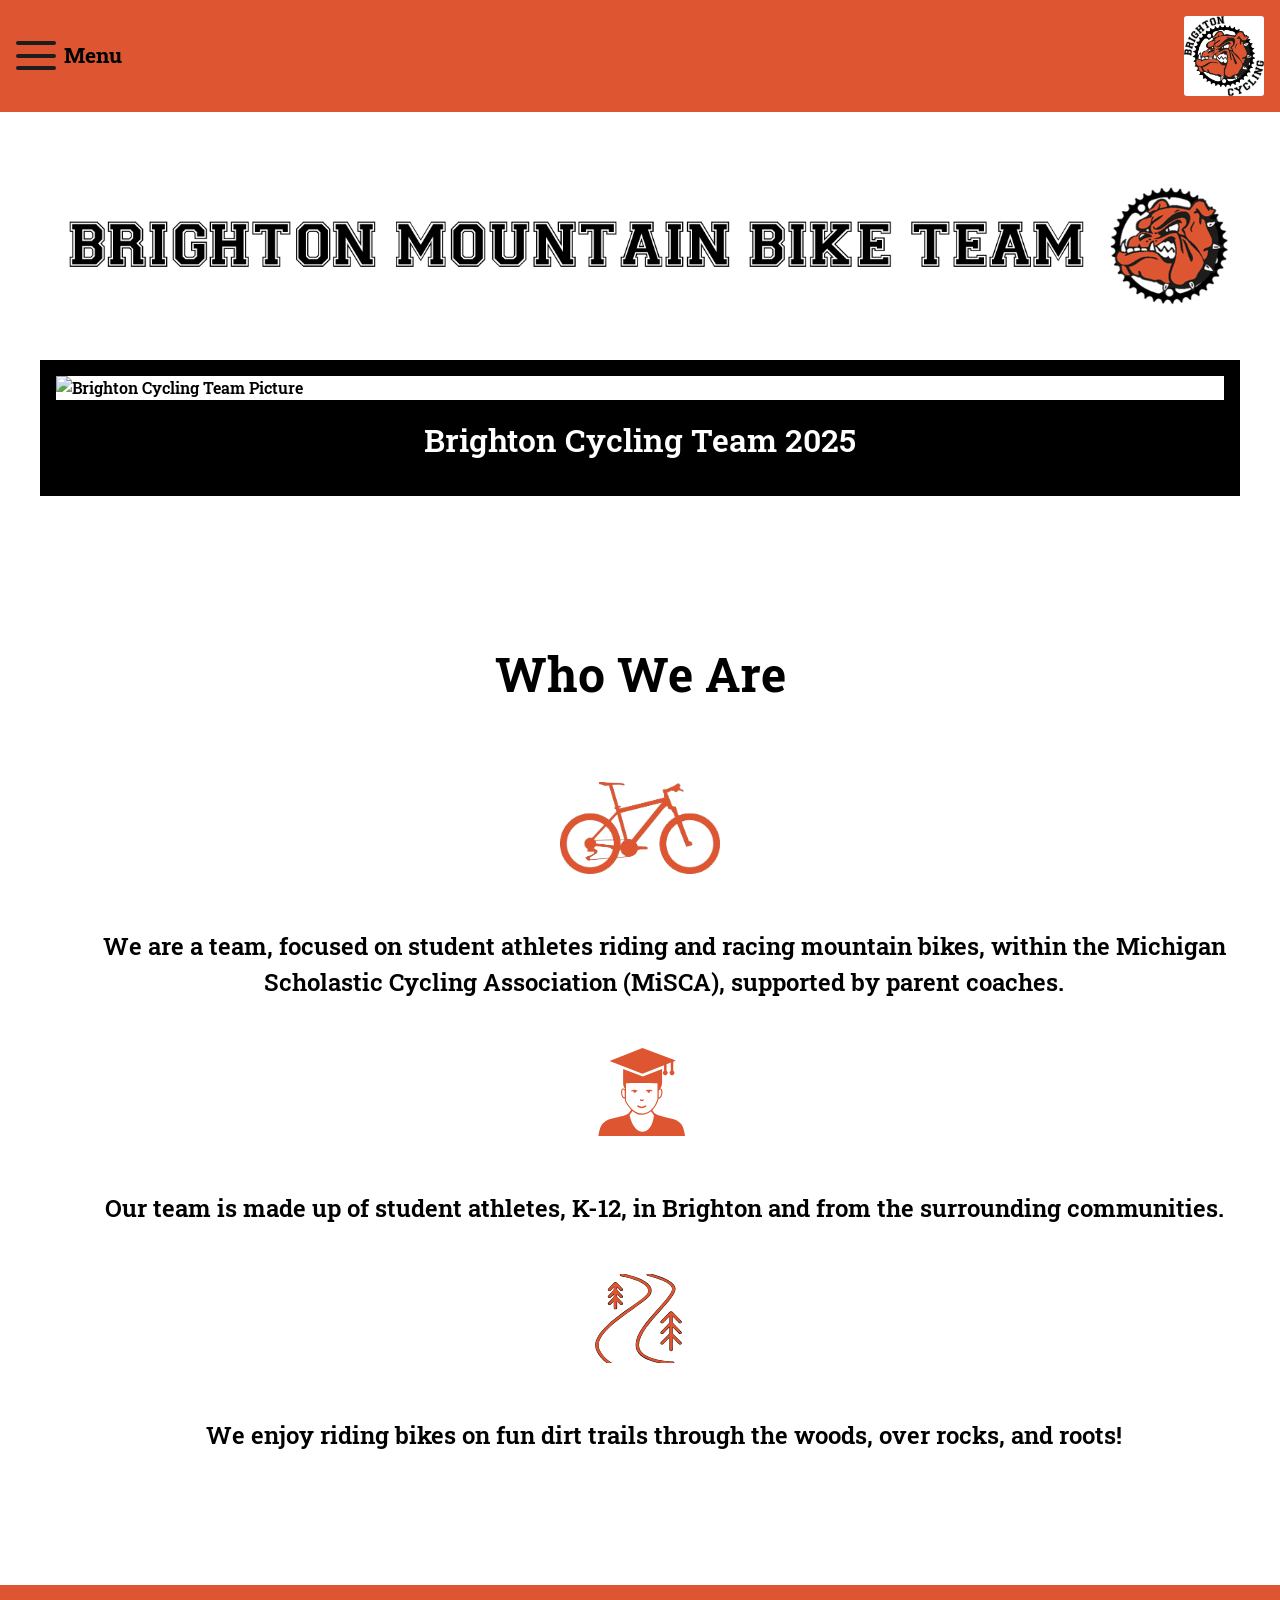
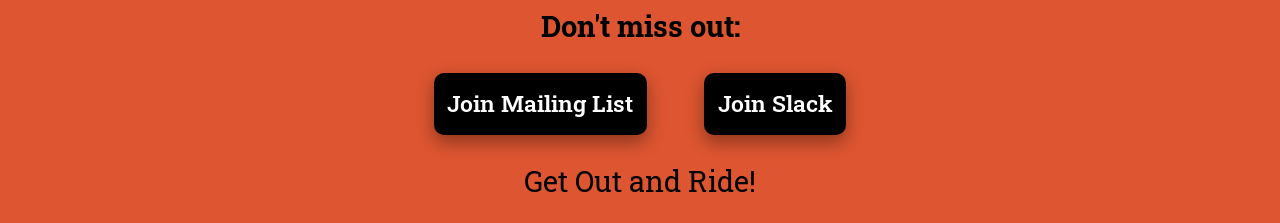
==== index.html @ d00ce3c8 "Add files via upload" ====
<!DOCTYPE html>
<html lang="en">
<head>
  <meta charset="UTF-8">
  <meta name="viewport" content="width=device-width, initial-scale=1.0">
  <title>Brighton Bulldogs Cycling</title>
  <link rel="stylesheet" href="DogsMTB.css">
  <link rel="shortcut icon" href="DogsMTBImages/brighton_cycling_black.png" type="image/x-icon"/>  <!--This is the favicon, the little picture on the tab-->
  <link href="https://fonts.googleapis.com/css2?family=Roboto+Slab:wght@100..900&display=swap" rel="stylesheet">
</head>
<body>
<div class="off-screen-menu">
  <ul class="dropdown">
    <li>
      <a href="index.html">Home</a>
    </li>
    <li>
      <a href="AboutDogsMTB.html">About</a>
    </li>
    <li>
      <a href="JoinDogsMTB.html">Join</a>
    </li>
    <li>
      <a href="PracticesDogsMTB.html">Practices</a>
    </li>
    <li>
      <a href="TrailsDogsMTB.html">Trails</a>
    </li>
    <li>
      <a href="FAQsDogsMTB.html">FAQ's</a>
    </li>
    <li>
      <a href="GalleryDogsMTB.html">Gallery</a>
    </li>
    <li>
      <hr>
    </li>
    <li><br>
      <a href="https://miscabike.org/"><img src="DogsMTBImages/misca.png" alt="M I S C A icon" ></a>
      <a href="https://www.facebook.com/brightoncyclingdogs"> <img src="DogsMTBImages/facebook.png" alt="facebook icon" id="fb"> </a>
    </li>
    <li>
      <a href="https://www.brightonk12.com/"><img src="DogsMTBImages/BAS.png" alt="Brighton Area Schools icon" ></a>
      <a href="https://www.instagram.com/brightoncycling"><img src="DogsMTBImages/instagram-icon.png" alt="instagram icon" id="instagram"></a>
    </li>
  </ul>
</div>
<nav class = "navbar">
  <div class = "container">
    <div class = "main-menu-sm">
      <div class = "ham-menu">
        <span></span>
        <span></span>
        <span></span>
      </div>
      <div class="menu-text">Menu</div>
    </div>
    <div class = "main-menu-sm">
    </div>
    <div class = "main-menu-sm">
      <a href = "index.html">
        <img src="DogsMTBImages/brighton_cycling_black.png" alt="Brighton Bulldogs logo" id="nav-logo"/>
      </a>
    </div>
  </div>
</nav>
<!-- Main Body -->
<div class="main-content">
  <section class="main-body">
    <div class="container" id="block-text-bulldog-row">
      <div class = "row" >
        <picture class="logo">
          <source srcset="DogsMTBImages/homeBlockXL.png" media="(min-width: 1274px)">
          <source srcset="DogsMTBImages/homeBlockMd.png" media="(min-width: 768px)">
          <img src="DogsMTBImages/homeBlock.png" id="block-text-bulldog" alt="block lettering of Brighton Mountain Bike Team with the logo"/>
        </picture>
      </div>
    </div>
    <div class="container">
      <div class = "row" >
        <div class = "team-pic">
          <img src="DogsMTBImages/Brighton2025__DSC_3355.JPG" alt="Brighton Cycling Team Picture"/>
        </div>
        <span class="pic-words">Brighton Cycling Team 2025</span>
      </div>
    </div>
    <section class="main-body-text">
      <div class="container">
        <div class = "row" >
          <div class="main-paragraph">
            <h2>Who We Are</h2>
            <div class="row">
              <div class="column-pic">
                <img src="DogsMTBImages/orangeBike.png" alt="simple orange bike image"/>
              </div>
              <div class="column-text">
                <p class = "main-text">
                  We are a team, focused on student athletes riding and
                  racing mountain bikes, within the Michigan Scholastic
                  Cycling Association (MiSCA), supported by parent coaches.
                </p>
            </div>
          </div>
            <div class="row">
              <div class="column-pic">
                <img src="DogsMTBImages/graduation-student-icon.svg" alt="simple student in a graduation hat image"/>
              </div>
              <div class="column-text">
                <p class = "main-text">
                  Our team is made up of student athletes,
                  K-12, in Brighton and from the surrounding communities.
                </p>
              </div>
            </div>
              <div class="column-pic">
                <img src="DogsMTBImages/trail.svg" alt="simple trail image"/>
              </div>
              <div class="column-text">
                <p class = "main-text">
                  We enjoy riding bikes on fun dirt trails through the woods,
                  over rocks, and roots!
                </p>
            </div>
          </div>
        </div>
      </div>
    </section>
  </section>
  <section class="footer">
    <div class="container">
      <h4> Don't miss out:</h4>
      <a href="https://87o8f.r.sp1-brevo.net/mk/cl/f/sh/6rqJfgq8dINmNXWYrb9DLOtTGRY/DPPogqeG3BLH" target="_blank" rel="noopener noreferrer" class="button-link">Join Mailing List</a>
      <a href="https://brightoncyclingclub.slack.com/join/shared_invite/zt-1sflc7k1y-lbnVM7vTVqlpGs3AbDWNXA#/shared-invite/email" target="_blank" rel="noopener noreferrer" class="button-link">Join Slack</a>
    </div>
    <div class="container">
      <p>Get Out and Ride!</p>
    </div>
  </section>
</div>

<script src="DogsMTB.js"></script>
</body>
</html>
---- DogsMTB.css ----
*{
  box-sizing: border-box;
  margin: 0;
  padding: 0;
  font-family: "Roboto Slab", serif;
}

:root{
  --primary-color: #DE5631;
  --secondary-color: #bf5234; /* this is 80% of primary color, but still opaque*/
  --tertiary-color: rgba(242, 187, 173, 0.5); /* this is 40% of the primary color, but still opaque*/
  --dark-color: rgba(0,0,0,80%);
  --dark-color-light: rgba(30,29,28);
}

body{
  font-size: 1em;
  line-height: 1.5;
  background-color: #fff;
}

a {
  text-decoration: underline;
  color: #333;
}

ul {
  list-style: none;
}

img{
  max-width:100%;
}

/* Navbar */
/* off screen menu*/
.off-screen-menu {
  background-color:  var(--dark-color-light);
  padding-left: 2em;
  height: 100vh;
  width: 100%;
  max-width: 350px;
  min-height:  850px;
  position: absolute;
  top: 0;
  left: -450px;
  display: flex;
  flex-direction: column;
  align-items: start;
  justify-content: center;
  text-align: left;
  transition: .3s ease;
  overflow: auto;
}
.off-screen-menu .dropdown{
  top:100px;
  margin-top: 100px;

}
.off-screen-menu ul li{
  margin-top: .5em;
  :hover{
    color: var(--tertiary-color);
  }
}
.off-screen-menu ul li a{
  font-size: 2rem;
  color: var(--primary-color);
}

.off-screen-menu ul li a img{
  max-width: 200px;
  max-height: 50px;
  padding-right: 10px;
}
#fb {
padding-left:50px;
}
#instagram{
  padding-left: 10px;
}

.off-screen-menu.active {
  left: 0;
}

.navbar{
  background: var(--primary-color);
  padding:1rem;
  position: sticky;
  top: 0;
  z-index: 100;
}

.navbar .container{
  display: flex;
  flex-direction: row;
  flex-wrap: wrap;
  justify-content: space-between;
}
.navbar .container .main-menu-sm {
  display: flex;
  align-items:  center;
}
.navbar .container .main-menu-sm .menu-text{
  padding: 0.5rem;
  font-weight: bold;
  font-size:1.3em;
}


/* ham menu */
.ham-menu {
  height: 50px;
  width: 40px;
  margin-left: auto;
  position: relative;
}
.ham-menu span {
  height: 4px;
  width: 100%;
  background-color: var(--dark-color-light);
  border-radius: 25px;
  position: absolute;
  left: 50%;
  top: 50%;
  transform: translate(-50%, -50%);
  transition: .3s ease;
}
.ham-menu span:nth-child(1) {
  top: 25%;
}
.ham-menu span:nth-child(3) {
  top: 75%;
}
.ham-menu.active span {
  background-color: white;
}
.ham-menu.active span:nth-child(1) {
  top: 50%;
  transform: translate(-50%, -50%) rotate(45deg);
}
.ham-menu.active span:nth-child(2) {
  opacity: 0;
}
.ham-menu.active span:nth-child(3) {
  top: 50%;
  transform: translate(-50%, -50%) rotate(-45deg);
}

#nav-logo{
  display: flex;
  max-width:80px;
  max-height:80px;
  place-self: end;
  margin-right: 20%;
  background-color:white ;
  border-radius: 3px;
}
#nav-logo:hover{
  background-color: var(--tertiary-color);
}
/*END OF NAV*/

/* Body */
.main-content{
  display: flex;
  flex-direction: column;
  margin-top: 1em;
  place-self: center;
}


/* Main Body */
.main-body{
  margin: 1.5em 0;
}

.main-body .container{
  display: flex;
  justify-content: space-between;
  align-items: center;
  padding:10px 20px;
  font-weight: 600;
  margin: 10px 20px;
  flex-wrap: nowrap;
}
.main-paragraph, .row{
  width: 100%;
}

.main-content .main-body .logo, #block-text-bulldog-row{
  align-items: center;
  justify-content: center;
}

.main-body .team-pic{
  border: black 1em solid;
  display: flex;
}

.main-body .row{
  text-align: center;
}

.pic-words{
  display: inline-block;
  width: 100%;
  background: black;
  color: white;
  font-size: 2em;
  padding-bottom: 1em;
}

.main-body-text{
  margin-top: 50px;
  margin-bottom: 50px;
}
.main-body-text h1,
.main-content .main-paragraph .main-text h1,
.main-content .main-paragraph h1,
.main-content .main-paragraph .column-text h1{
  font-size: 3.5em;
}
.main-body-text h2,
.main-content .main-paragraph .main-text h2{
  font-size: 3em;
  margin: 1.5em;
}
.main-body-text h3{
  font-size: 2em;
}

.main-body-text img{
  max-width:10em;
  max-height: 10em;
  background: white;
}
.main-body-text .main-text,
.main-body-text .main-text .list-need-justified,
.main-content .main-paragraph .main-text,
.main-content .main-paragraph .column-text .main-text .main-text,
.main-content .main-body-text .main-paragraph .column-text .main-text .list-need-justified {
  font-size: 1.5em;
}

.main-body-text .main-paragraph .column-text .list-need-justified,
.main-content .main-body-text .main-paragraph .column-text .main-text .list-need-justified{
  align-self: center;
  justify-self: center;
  text-align: start;
  font-size: 1.5em;
}
.main-body .main-body-text .main-paragraph .row{
  align-self: center;
  justify-self: center;
}
.main-body .main-body-text .main-paragraph .column-pic {
  margin: 10px;
}

.main-body .main-body-text .main-paragraph .column-text {
  width: 100%;
  padding: 2% 2% 2% 2%;
  margin: 2% 2% 2% 2%;
}
/* STYLE FOR COACHES and STUDENT CAPTAIN PICS */
.main-content  .main-paragraph .column-pic .coaches-pics ,
.main-content  .main-paragraph .column-pic .captains-pics
{
  display: inline-grid;
  grid-template-columns: repeat(2, 1fr);
  gap: 2em;
  margin-top: 2%;
  padding: 2% 2% 2% 2%;
}
.main-content  .main-paragraph .column-pic .gallery-pics{
  display: inline-grid;
  grid-template-columns: repeat(2, 1fr);
  gap: 2em;
  margin-top: 2%;
  padding: 2% 2% 10% 2%;
}
.main-content .main-paragraph .column-pic .coaches-pics .coaches,
.main-content .main-paragraph .column-pic .captains-pics .captains
{
  max-width: 350px;
  max-height:400px;
  background: black;
  border: black 4px solid;
  border-radius: 2px;
  position: relative;
  overflow: hidden;
}
.main-content .main-paragraph .column-pic .gallery-pics .thumbnails{
  max-width: 450px;
  max-height:500px;
  background: black;
  border: black 4px solid;
  border-radius: 2px;
  align-content: center;
padding-bottom: 20px;
  position: relative;
  overflow: hidden;
}
.main-content .main-paragraph .column-pic .coaches-pics .coaches . img,
.main-content .main-paragraph .column-pic .captains-pics .captains .img{
  width: 100%;
  object-fit: cover;
  aspect-ratio: 1/1;
  display: block;
}
.main-content .main-paragraph .column-pic .gallery-pics .thumbnails .img{
  width: 100%;
  object-fit: cover;
overflow: hidden;
  display: block;
  padding-bottom: 20px;
  margin-bottom: 30px;
}
.main-content .main-paragraph .column-pic .coaches-pics .coaches .pic-words-small,
.main-content .main-paragraph .column-pic .captains-pics .captains .pic-words-small{

  width: 100%;
  background: black;
  color: white;
  padding-top:10px;
  padding-bottom: 1em;
  position: absolute;
  bottom: 0;
  text-align: center;

}
.main-content .main-paragraph .column-pic .gallery-pics .thumbnails .pic-words-small{
  width: 100%;
  background: black;
  color: white;
  padding-bottom: 1em;
  position: absolute;
  bottom: 0;
  text-align: center;
}
.color-this{
  color: var(--primary-color);
}
/* FAQ's */
.main-body .faq{
  padding:40px 0;

}

.faq-item {
  border-bottom: 2px solid var(--dark-color);
  padding: 10px 0;
}

.faq-question {
  background: var(--tertiary-color);
  border: none;
  width: 100%;
  text-align: left;
  font-size: 2em;
  font-weight: 600;
  color: var(--dark-color-light);
  cursor: pointer;
  padding: 10px;
  display: flex;
  align-items: center;
  justify-content: space-between;

}

.icon {
  font-size: 1.5rem;
  color: var(--dark-color);
}

.faq-answer {
  padding: 10px;
  background: white;
  font-size: 1.8em;
  font-weight: 500;
  color: var(--dark-color-light);
  display: none;
  text-align: left;
}

.faq-question.active .icon {
  content: "-";
}

@media screen and (min-width: 1104px) {
  .main-content .main-paragraph .column-pic .coaches-pics,
  .main-content .main-paragraph .column-pic .captains-pics
  {
    grid-template-columns: 1fr 1fr 1fr 1fr;
  }
}
.footer{
  width: 100%;
  background-color: var(--primary-color);
  padding:20px;
  text-align: center;
  font-size: 1.8em;
}



/*Buttons*/
.btn, .button-link{
  display: inline-grid;
  font-family: "Roboto Slab",  serif;
  padding: .6em .6em;
  background: #000000;
  color: #ffffff;
  font-weight: 600;
  font-size: .8em;
  text-decoration: none;

  border-radius: 10px;
  cursor: pointer;
  transition: 0.5s;
  margin: 2% 2% 2% 2%;
  box-shadow: 0 8px 16px 0 rgba(0,0,0,0.2), 0 6px 20px 0 rgba(0,0,0,0.19);
}
.btn:hover, .button-link:hover{
  color: var(--tertiary-color);
}



/*
@media screen and( max-width: 600px){
  #nav-logo {
    display: flex;
  }
  .navbar .container .main-menu-lg{
    display: none;
  }
}
@media screen and ( min-width: 990px){
  .navbar .container .main-menu-lg{
    display: none;
  }
}
*/
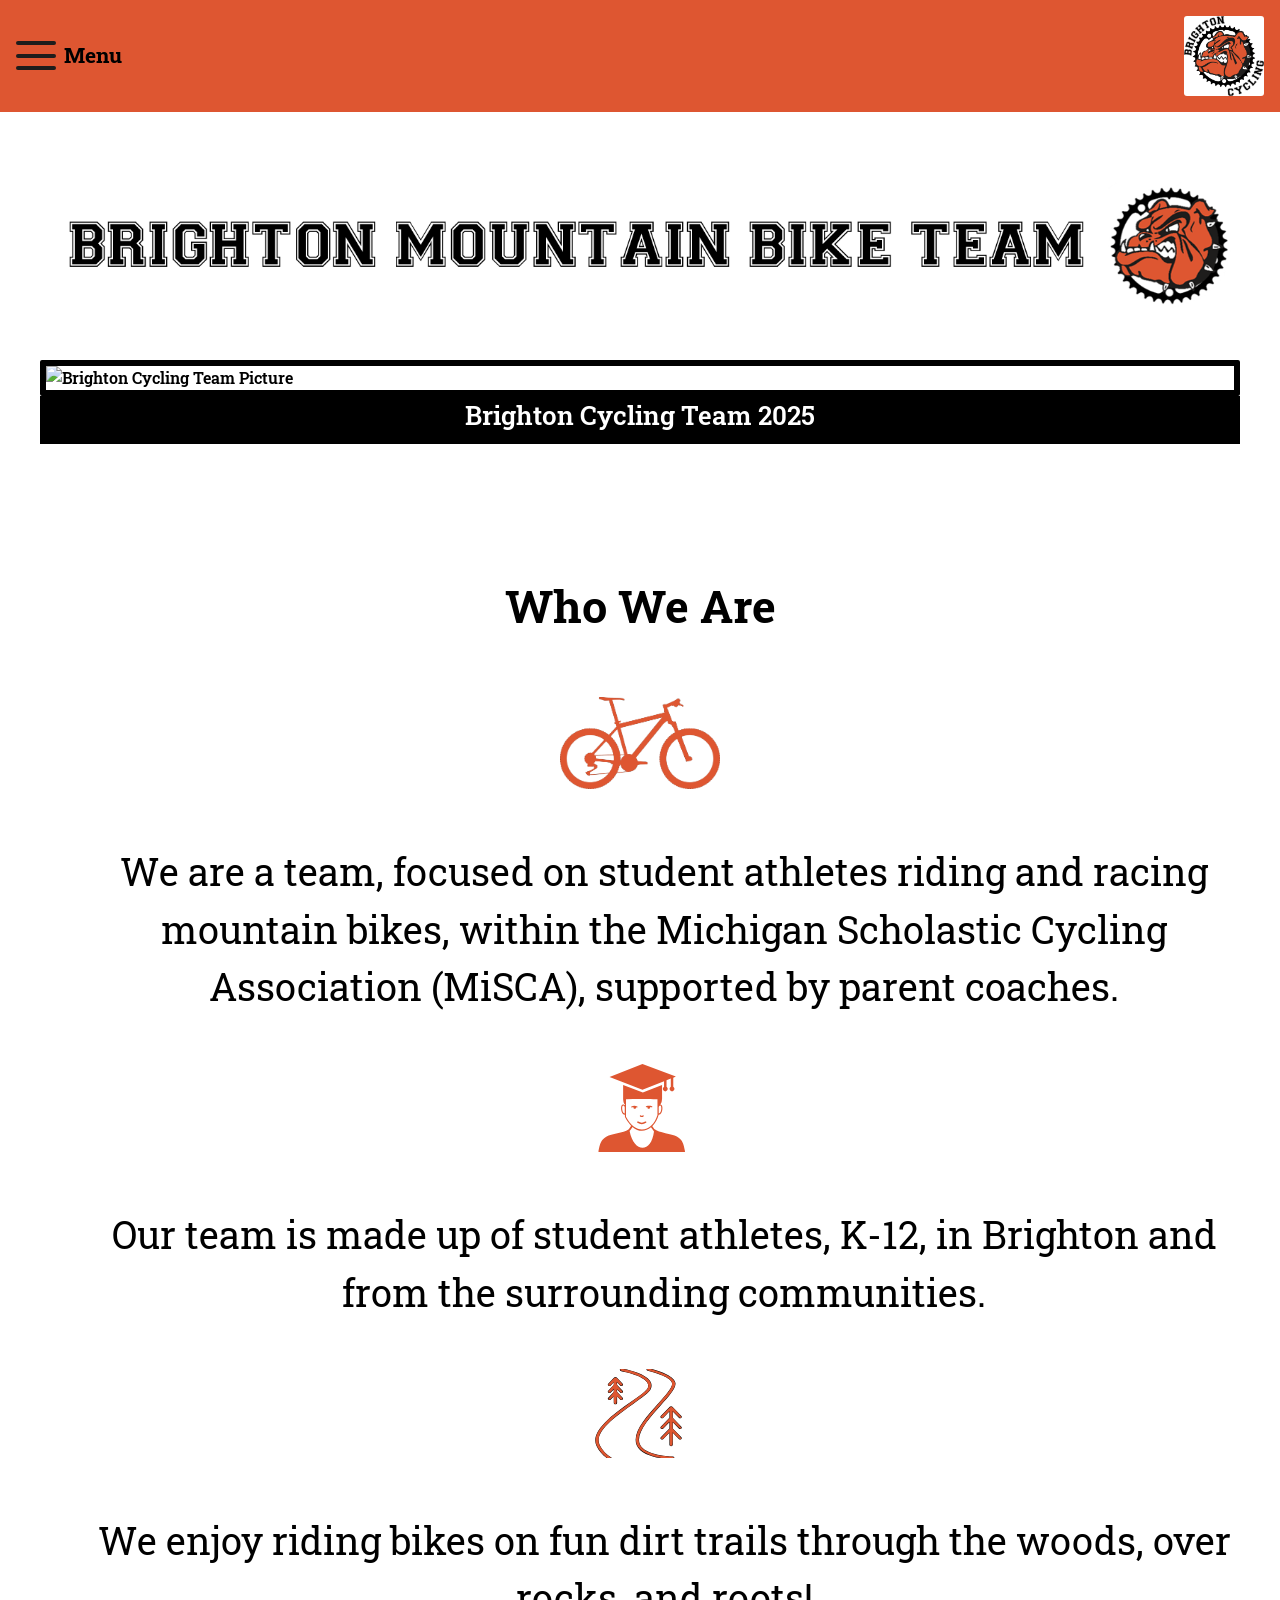
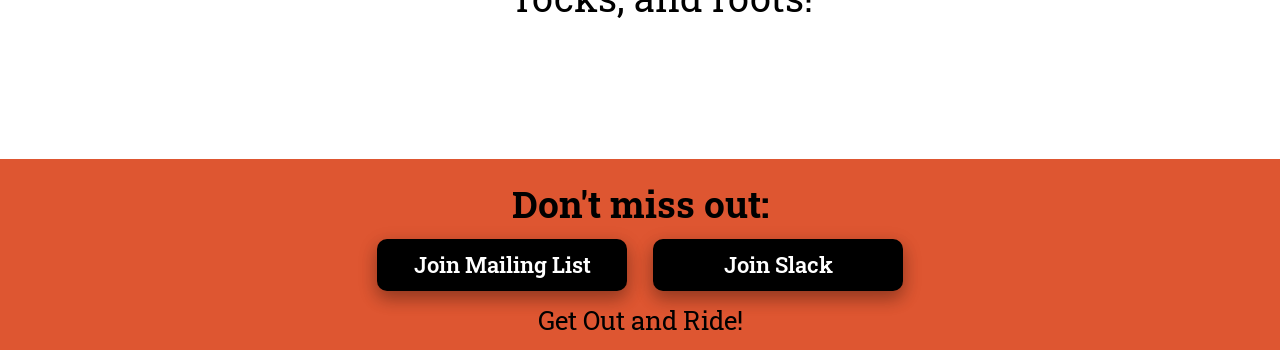
==== commit 8603ea65: "fixed: menu should scroll when phone rotated, moved FB icon to the same line as Insta, changed the S" ====
--- a/index.html
+++ b/index.html
@@ -33,14 +33,18 @@
       <a href="GalleryDogsMTB.html">Gallery</a>
     </li>
     <li>
-      <hr>
+      <hr><br>
     </li>
-    <li><br>
+    <li>
       <a href="https://miscabike.org/"><img src="DogsMTBImages/misca.png" alt="M I S C A icon" ></a>
+    </li>
+    <li>
       <a href="https://www.facebook.com/brightoncyclingdogs"> <img src="DogsMTBImages/facebook.png" alt="facebook icon" id="fb"> </a>
     </li>
     <li>
       <a href="https://www.brightonk12.com/"><img src="DogsMTBImages/BAS.png" alt="Brighton Area Schools icon" ></a>
+    </li>
+    <li>
       <a href="https://www.instagram.com/brightoncycling"><img src="DogsMTBImages/instagram-icon.png" alt="instagram icon" id="instagram"></a>
     </li>
   </ul>
@@ -125,17 +129,16 @@
         </div>
       </div>
     </section>
-  </section>
-  <section class="footer">
-    <div class="container">
-      <h4> Don't miss out:</h4>
-      <a href="https://87o8f.r.sp1-brevo.net/mk/cl/f/sh/6rqJfgq8dINmNXWYrb9DLOtTGRY/DPPogqeG3BLH" target="_blank" rel="noopener noreferrer" class="button-link">Join Mailing List</a>
-      <a href="https://brightoncyclingclub.slack.com/join/shared_invite/zt-1sflc7k1y-lbnVM7vTVqlpGs3AbDWNXA#/shared-invite/email" target="_blank" rel="noopener noreferrer" class="button-link">Join Slack</a>
-    </div>
-    <div class="container">
-      <p>Get Out and Ride!</p>
-    </div>
-  </section>
+  </section><section class="footer">
+  <div class="footer-container">
+    <h4> Don't miss out:</h4>
+    <a href="https://87o8f.r.sp1-brevo.net/mk/cl/f/sh/6rqJfgq8dINmNXWYrb9DLOtTGRY/DPPogqeG3BLH" target="_blank" rel="noopener noreferrer" class="button-link">Join Mailing List</a>
+    <a href="https://brightoncyclingclub.slack.com/join/shared_invite/zt-1sflc7k1y-lbnVM7vTVqlpGs3AbDWNXA#/shared-invite/email" target="_blank" rel="noopener noreferrer" class="button-link">Join Slack</a>
+  </div>
+  <div class="footer-container">
+    <p >Get Out and Ride!</p>
+  </div>
+</section>
 </div>
 
 <script src="DogsMTB.js"></script>
--- a/DogsMTB.css
+++ b/DogsMTB.css
@@ -7,8 +7,8 @@
 
 :root{
   --primary-color: #DE5631;
-  --secondary-color: #bf5234; /* this is 80% of primary color, but still opaque*/
-  --tertiary-color: rgba(242, 187, 173, 0.5); /* this is 40% of the primary color, but still opaque*/
+  --secondary-color: #d8603b; /* this is 80% of primary color, but still opaque*/
+  --tertiary-color: rgb(242, 187, 173); /* this is 40% of the primary color, but still opaque*/
   --dark-color: rgba(0,0,0,80%);
   --dark-color-light: rgba(30,29,28);
 }
@@ -39,10 +39,12 @@
   padding-left: 2em;
   height: 100vh;
   width: 100%;
-  max-width: 350px;
-  min-height:  850px;
-  position: absolute;
-  top: 0;
+/*  max-width: 350px;
+  min-height: fit-content;
+  min-height:  850px;*/
+  max-width: fit-content;
+  position: fixed;
+  top: clamp(1.5rem, 3vw, 2.5rem);
   left: -450px;
   display: flex;
   flex-direction: column;
@@ -50,34 +52,51 @@
   justify-content: center;
   text-align: left;
   transition: .3s ease;
-  overflow: auto;
-}
+  overflow-y: auto;
+  z-index: 900;
+  vertical-align: top;
+}
+@media screen and (max-height: 780px) {
+  .off-screen-menu, .dropdown {
+    height: 80vh;
+    top: 11vw;
+  }
+}/*
+@media screen and (max-height: 767px) {
+  .off-screen-menu, .dropdown {
+    height: 90vh;
+    top: 5vw;
+    background:pink
+  }
+}*/
 .off-screen-menu .dropdown{
-  top:100px;
-  margin-top: 100px;
-
+  top:clamp(1.5rem, 5vw, 2.5rem);
+  margin-top: clamp(1.5rem, 5vw, 2.5rem);
+  padding-bottom: 10px;
 }
 .off-screen-menu ul li{
   margin-top: .5em;
+  margin-right: 10px;
   :hover{
     color: var(--tertiary-color);
   }
 }
 .off-screen-menu ul li a{
-  font-size: 2rem;
+  font-size: clamp(1.5rem, 5vw, 2.5rem);
   color: var(--primary-color);
 }
 
 .off-screen-menu ul li a img{
-  max-width: 200px;
-  max-height: 50px;
+  width: auto;
+  height: clamp(1.5rem, 5vw, 2.5rem);
   padding-right: 10px;
 }
+/*
 #fb {
 padding-left:50px;
-}
+}*/
 #instagram{
-  padding-left: 10px;
+  padding-left: clamp(1.5rem, 5vw, 2.5rem);
 }
 
 .off-screen-menu.active {
@@ -89,7 +108,7 @@
   padding:1rem;
   position: sticky;
   top: 0;
-  z-index: 100;
+  z-index: 1000;
 }
 
 .navbar .container{
@@ -195,8 +214,10 @@
 }
 
 .main-body .team-pic{
-  border: black 1em solid;
-  display: flex;
+ /* border: black 1em solid;*/
+  display: flex;
+  border: black 6px solid;
+  border-radius: 2px;
 }
 
 .main-body .row{
@@ -208,48 +229,72 @@
   width: 100%;
   background: black;
   color: white;
-  font-size: 2em;
-  padding-bottom: 1em;
+  font-size: clamp(1rem, 2vw, 2rem);
+  padding-bottom: .35em;
 }
 
 .main-body-text{
   margin-top: 50px;
   margin-bottom: 50px;
 }
+h1,
 .main-body-text h1,
 .main-content .main-paragraph .main-text h1,
 .main-content .main-paragraph h1,
 .main-content .main-paragraph .column-text h1{
-  font-size: 3.5em;
-}
+  font-size: clamp(1.5rem, 6vw, 3rem);
+  margin: 1.5em;
+}
+h2,
 .main-body-text h2,
 .main-content .main-paragraph .main-text h2{
-  font-size: 3em;
-  margin: 1.5em;
-}
+  font-size: clamp(1.4rem, 5vw, 2.8rem);
+  margin: 1.3em;
+}
+h3,
 .main-body-text h3{
-  font-size: 2em;
-}
-
+  font-size: clamp(1.3rem, 4vw, 2.7rem);
+  margin: .2em 0 .2em 0;
+}
+h4{
+  font-size: clamp(1.15rem, 3.7vw, 2.3rem);
+  margin: .2em 0 .2em 0;
+}
+hr {
+  margin: 1em 0 .5em 0;
+}
+
+.bike-as-bullet{
+  max-width: clamp(1.5rem, 6vw, 3rem);
+  max-height: clamp(1.3rem, 4vw, 2.7rem);
+}
 .main-body-text img{
   max-width:10em;
   max-height: 10em;
   background: white;
 }
+.main-text, .column-text,
 .main-body-text .main-text,
 .main-body-text .main-text .list-need-justified,
 .main-content .main-paragraph .main-text,
 .main-content .main-paragraph .column-text .main-text .main-text,
 .main-content .main-body-text .main-paragraph .column-text .main-text .list-need-justified {
-  font-size: 1.5em;
-}
-
+  font-size: clamp(1.2rem, 3vw, 2.5rem);
+  font-weight: normal;
+}
+.list-need-justified,
 .main-body-text .main-paragraph .column-text .list-need-justified,
 .main-content .main-body-text .main-paragraph .column-text .main-text .list-need-justified{
   align-self: center;
   justify-self: center;
   text-align: start;
-  font-size: 1.5em;
+  font-size: clamp(1.2rem, 3vw, 2.5rem);
+}
+.gear-list{
+  text-align: start;
+}
+.center-text{
+  text-align: center;
 }
 .main-body .main-body-text .main-paragraph .row{
   align-self: center;
@@ -329,7 +374,7 @@
   position: absolute;
   bottom: 0;
   text-align: center;
-
+  font-size: clamp(.7rem, 2vw, 1.5em);
 }
 .main-content .main-paragraph .column-pic .gallery-pics .thumbnails .pic-words-small{
   width: 100%;
@@ -339,7 +384,10 @@
   position: absolute;
   bottom: 0;
   text-align: center;
-}
+  font-size: clamp(.7rem, 2vw, 1.5em);
+}
+
+
 .color-this{
   color: var(--primary-color);
 }
@@ -359,7 +407,7 @@
   border: none;
   width: 100%;
   text-align: left;
-  font-size: 2em;
+  font-size: clamp(1.5rem, 6vw, 3rem);
   font-weight: 600;
   color: var(--dark-color-light);
   cursor: pointer;
@@ -378,8 +426,8 @@
 .faq-answer {
   padding: 10px;
   background: white;
-  font-size: 1.8em;
-  font-weight: 500;
+  font-size: clamp(1.2rem, 3vw, 2.5rem);
+  font-weight: normal;
   color: var(--dark-color-light);
   display: none;
   text-align: left;
@@ -399,9 +447,12 @@
 .footer{
   width: 100%;
   background-color: var(--primary-color);
-  padding:20px;
+  padding:10px;
   text-align: center;
   font-size: 1.8em;
+}
+.footer-container{
+  font-size: clamp(1rem, 2vw, 2rem) ;
 }
 
 
@@ -410,17 +461,17 @@
 .btn, .button-link{
   display: inline-grid;
   font-family: "Roboto Slab",  serif;
-  padding: .6em .6em;
+  padding: 10px 10px;
   background: #000000;
   color: #ffffff;
   font-weight: 600;
-  font-size: .8em;
+  font-size:  clamp(1.15rem, 1.7vw, 2rem);
   text-decoration: none;
-
+  min-width: 250px;
   border-radius: 10px;
   cursor: pointer;
   transition: 0.5s;
-  margin: 2% 2% 2% 2%;
+  margin: 0 10px 10px 10px ;
   box-shadow: 0 8px 16px 0 rgba(0,0,0,0.2), 0 6px 20px 0 rgba(0,0,0,0.19);
 }
 .btn:hover, .button-link:hover{
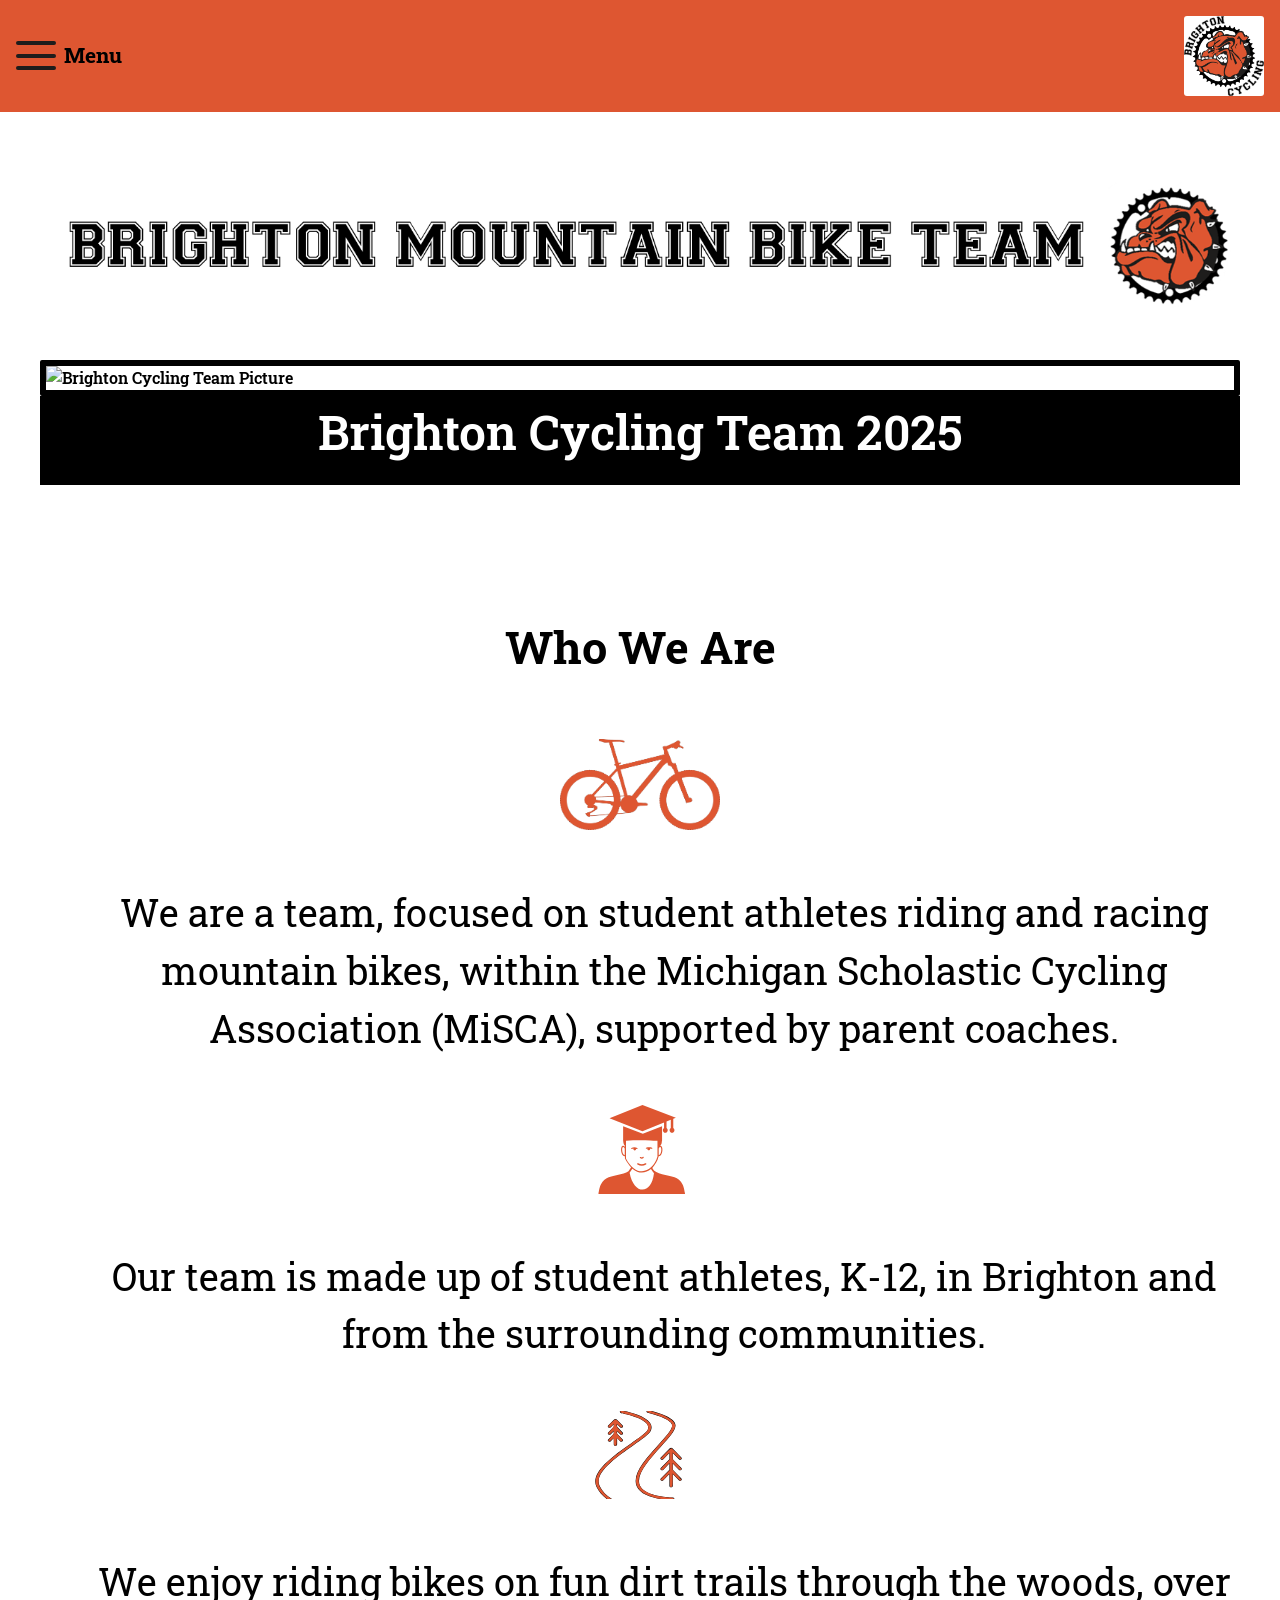
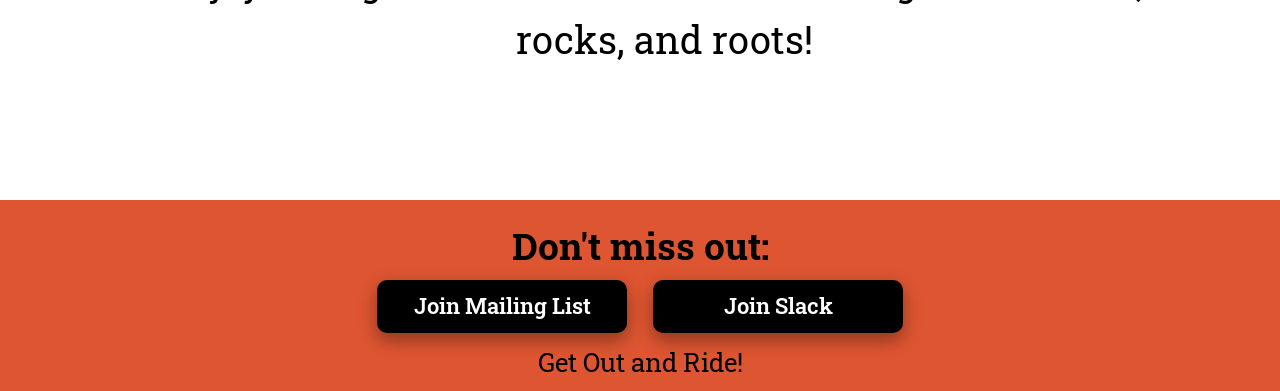
==== commit 8cd397a7: "fixed: picture caption text, added TL;DR to JOIN" ====
--- a/index.html
+++ b/index.html
@@ -39,13 +39,11 @@
       <a href="https://miscabike.org/"><img src="DogsMTBImages/misca.png" alt="M I S C A icon" ></a>
     </li>
     <li>
-      <a href="https://www.facebook.com/brightoncyclingdogs"> <img src="DogsMTBImages/facebook.png" alt="facebook icon" id="fb"> </a>
+      <a href="https://www.facebook.com/brightoncyclingdogs"> <img src="DogsMTBImages/facebook.png" alt="facebook icon" id="fb"></a>
+      <a href="https://www.instagram.com/brightoncycling"><img src="DogsMTBImages/instagram-icon.png" alt="instagram icon" id="instagram"></a>
     </li>
     <li>
       <a href="https://www.brightonk12.com/"><img src="DogsMTBImages/BAS.png" alt="Brighton Area Schools icon" ></a>
-    </li>
-    <li>
-      <a href="https://www.instagram.com/brightoncycling"><img src="DogsMTBImages/instagram-icon.png" alt="instagram icon" id="instagram"></a>
     </li>
   </ul>
 </div>
--- a/DogsMTB.css
+++ b/DogsMTB.css
@@ -229,7 +229,7 @@
   width: 100%;
   background: black;
   color: white;
-  font-size: clamp(1rem, 2vw, 2rem);
+  font-size: clamp(1.5rem, 6vw, 3rem);
   padding-bottom: .35em;
 }
 
@@ -363,19 +363,8 @@
   padding-bottom: 20px;
   margin-bottom: 30px;
 }
-.main-content .main-paragraph .column-pic .coaches-pics .coaches .pic-words-small,
-.main-content .main-paragraph .column-pic .captains-pics .captains .pic-words-small{
-
-  width: 100%;
-  background: black;
-  color: white;
-  padding-top:10px;
-  padding-bottom: 1em;
-  position: absolute;
-  bottom: 0;
-  text-align: center;
-  font-size: clamp(.7rem, 2vw, 1.5em);
-}
+
+.pic-words-small,
 .main-content .main-paragraph .column-pic .gallery-pics .thumbnails .pic-words-small{
   width: 100%;
   background: black;
@@ -384,7 +373,7 @@
   position: absolute;
   bottom: 0;
   text-align: center;
-  font-size: clamp(.7rem, 2vw, 1.5em);
+  font-size: clamp(.8rem, 2vw, 1.5em);
 }
 
 
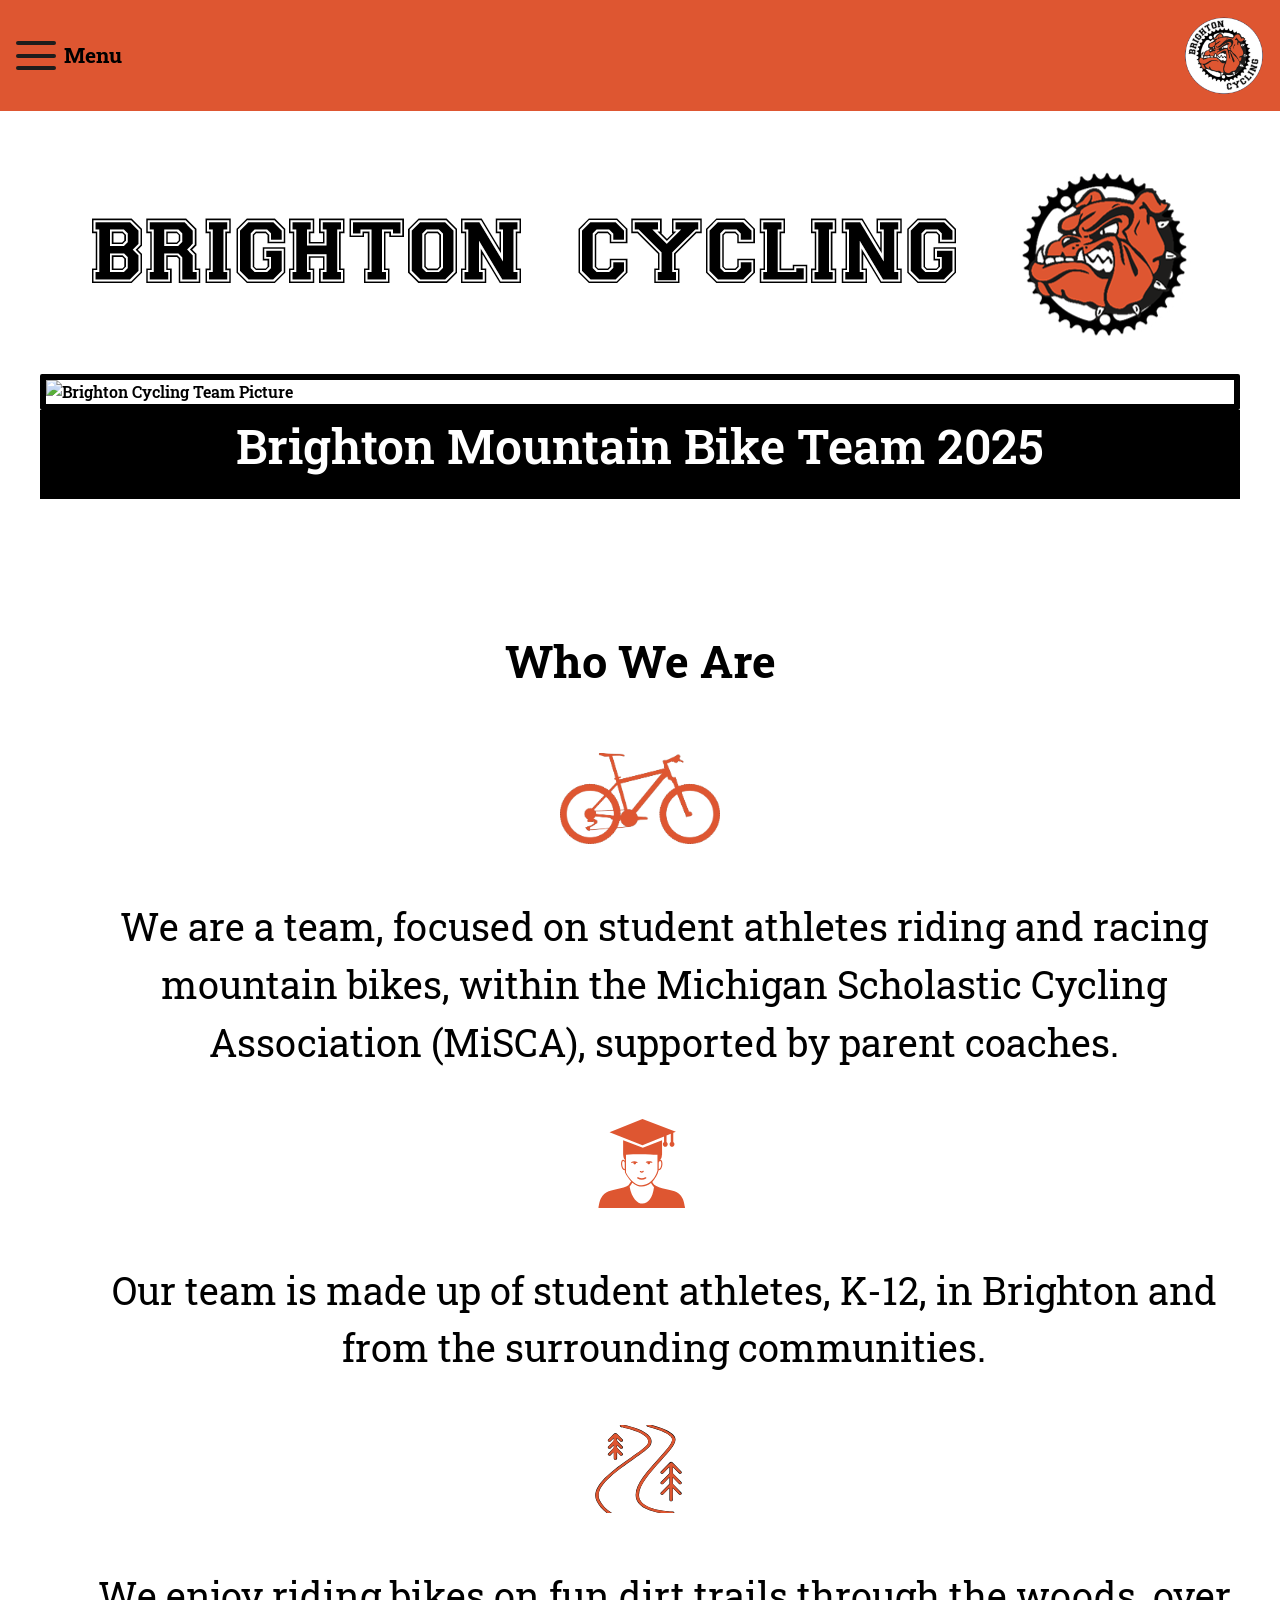
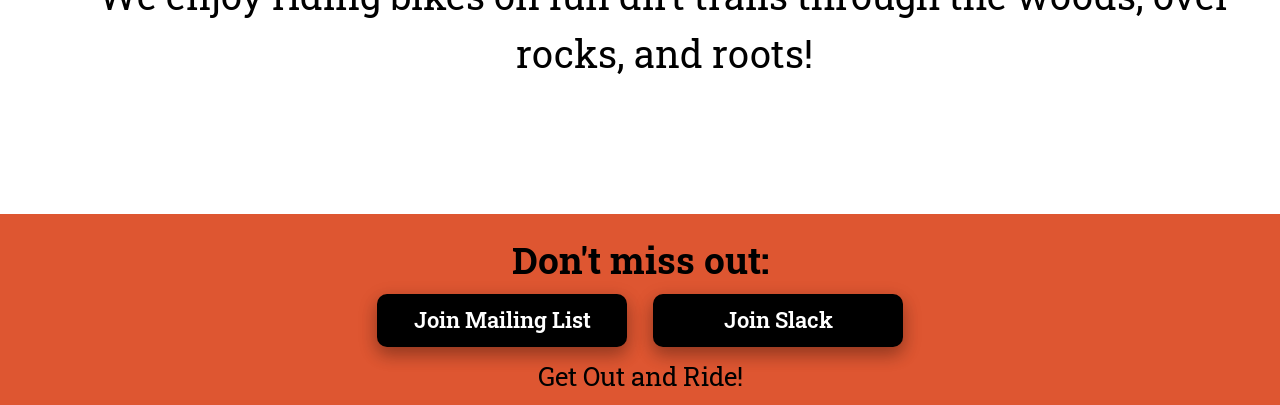
==== commit 066d6a3f: "Changed the Home page Header to "Brighton Cycling", changed navbar logo to white circle" ====
--- a/index.html
+++ b/index.html
@@ -22,10 +22,10 @@
     </li>
     <li>
       <a href="PracticesDogsMTB.html">Practices</a>
-    </li>
+    </li><!--
     <li>
       <a href="TrailsDogsMTB.html">Trails</a>
-    </li>
+    </li>-->
     <li>
       <a href="FAQsDogsMTB.html">FAQ's</a>
     </li>
@@ -61,7 +61,7 @@
     </div>
     <div class = "main-menu-sm">
       <a href = "index.html">
-        <img src="DogsMTBImages/brighton_cycling_black.png" alt="Brighton Bulldogs logo" id="nav-logo"/>
+        <img src="DogsMTBImages/brighton_cycling_white_circle.png" alt="Brighton Bulldogs logo" id="nav-logo"/>
       </a>
     </div>
   </div>
@@ -72,8 +72,8 @@
     <div class="container" id="block-text-bulldog-row">
       <div class = "row" >
         <picture class="logo">
-          <source srcset="DogsMTBImages/homeBlockXL.png" media="(min-width: 1274px)">
-          <source srcset="DogsMTBImages/homeBlockMd.png" media="(min-width: 768px)">
+          <source srcset="DogsMTBImages/homeBlockXL.png" media="(min-width: 768px)">
+
           <img src="DogsMTBImages/homeBlock.png" id="block-text-bulldog" alt="block lettering of Brighton Mountain Bike Team with the logo"/>
         </picture>
       </div>
@@ -83,7 +83,7 @@
         <div class = "team-pic">
           <img src="DogsMTBImages/Brighton2025__DSC_3355.JPG" alt="Brighton Cycling Team Picture"/>
         </div>
-        <span class="pic-words">Brighton Cycling Team 2025</span>
+        <span class="pic-words">Brighton Mountain Bike Team 2025</span>
       </div>
     </div>
     <section class="main-body-text">
--- a/DogsMTB.css
+++ b/DogsMTB.css
@@ -39,9 +39,6 @@
   padding-left: 2em;
   height: 100vh;
   width: 100%;
-/*  max-width: 350px;
-  min-height: fit-content;
-  min-height:  850px;*/
   max-width: fit-content;
   position: fixed;
   top: clamp(1.5rem, 3vw, 2.5rem);
@@ -56,19 +53,13 @@
   z-index: 900;
   vertical-align: top;
 }
-@media screen and (max-height: 780px) {
+@media screen and (max-height: 450px) {
   .off-screen-menu, .dropdown {
     height: 80vh;
     top: 11vw;
   }
-}/*
-@media screen and (max-height: 767px) {
-  .off-screen-menu, .dropdown {
-    height: 90vh;
-    top: 5vw;
-    background:pink
-  }
-}*/
+}
+
 .off-screen-menu .dropdown{
   top:clamp(1.5rem, 5vw, 2.5rem);
   margin-top: clamp(1.5rem, 5vw, 2.5rem);
@@ -91,10 +82,7 @@
   height: clamp(1.5rem, 5vw, 2.5rem);
   padding-right: 10px;
 }
-/*
-#fb {
-padding-left:50px;
-}*/
+
 #instagram{
   padding-left: clamp(1.5rem, 5vw, 2.5rem);
 }
@@ -173,11 +161,9 @@
   max-height:80px;
   place-self: end;
   margin-right: 20%;
-  background-color:white ;
-  border-radius: 3px;
 }
 #nav-logo:hover{
-  background-color: var(--tertiary-color);
+  opacity: 50%;
 }
 /*END OF NAV*/
 
@@ -214,7 +200,6 @@
 }
 
 .main-body .team-pic{
- /* border: black 1em solid;*/
   display: flex;
   border: black 6px solid;
   border-radius: 2px;
@@ -229,7 +214,7 @@
   width: 100%;
   background: black;
   color: white;
-  font-size: clamp(1.5rem, 6vw, 3rem);
+  font-size: clamp(1.5rem, 5vw, 3rem);
   padding-bottom: .35em;
 }
 
@@ -237,11 +222,11 @@
   margin-top: 50px;
   margin-bottom: 50px;
 }
-h1,
+h1 /*,
 .main-body-text h1,
 .main-content .main-paragraph .main-text h1,
 .main-content .main-paragraph h1,
-.main-content .main-paragraph .column-text h1{
+.main-content .main-paragraph .column-text h1 */{
   font-size: clamp(1.5rem, 6vw, 3rem);
   margin: 1.5em;
 }
@@ -351,7 +336,7 @@
 .main-content .main-paragraph .column-pic .coaches-pics .coaches . img,
 .main-content .main-paragraph .column-pic .captains-pics .captains .img{
   width: 100%;
-  object-fit: cover;
+  object-fit: fill;
   aspect-ratio: 1/1;
   display: block;
 }
@@ -466,21 +451,3 @@
 .btn:hover, .button-link:hover{
   color: var(--tertiary-color);
 }
-
-
-
-/*
-@media screen and( max-width: 600px){
-  #nav-logo {
-    display: flex;
-  }
-  .navbar .container .main-menu-lg{
-    display: none;
-  }
-}
-@media screen and ( min-width: 990px){
-  .navbar .container .main-menu-lg{
-    display: none;
-  }
-}
-*/
